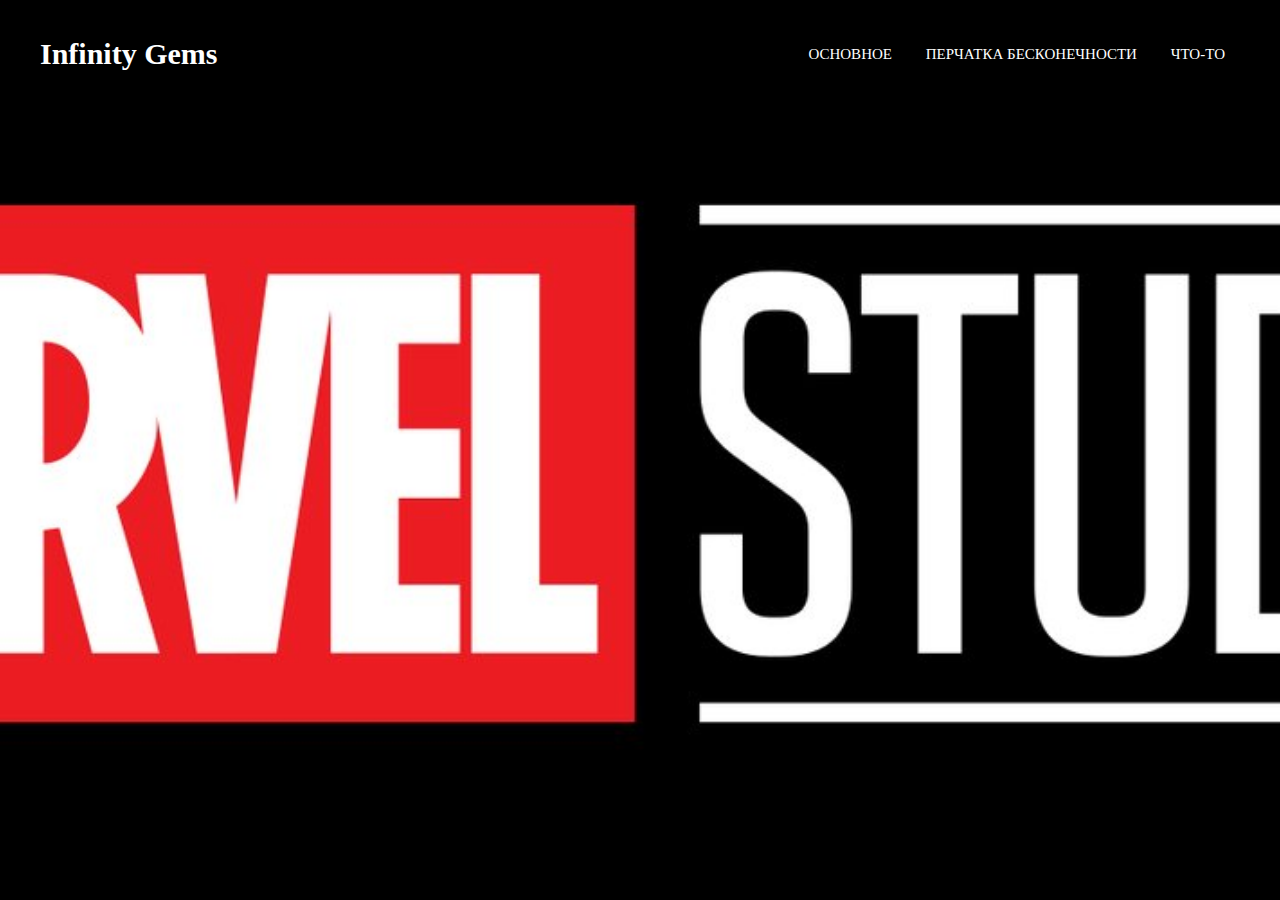
==== index.html @ b47da0dd "created project" ====
<!DOCTYPE html>
<html lang="ru">
<head>     
    <meta charset = "UTF-8">
    <link rel="stylesheet" href="./assets/css/style.css" type="text/css"/>
    <title>Камни бесконечности</title> 
</head>
<body>

<header class="header">
    <div class="container">
        <div class="header_inner">
            <div class="header_logo">Infinity Gems</div>

                <nav>
                    <a class="nav_link" href="#">Основное</a>
                    <a class="nav_link" href="#">Перчатка бесконечности</a>
                    <a class="nav_link" href="#">Что-то</a>
                </nav>
        </div>
    </div>
</header>



<div class="intro">
    <div class="container">
        
    </div>
</div>



</body>
</html>
---- assets/css/style.css ----
body{
    margin: 0;
    font-size: 15px;
    line-height: 1.6;
}
h1, h2, h3, h4, h5, h6 {
    margin: 0;
}
.container {
    width: 100%;
    max-width: 1200px;
    margin: 0 auto;
}

.intro {
    width: 100%;
    height: 100vh; 

    background: url("../img/logo.jpg") center no-repeat;
    background-size: cover;

}
.header{
    width: 100%;
    padding-top: 30px;

    position: absolute;
    top: 0;
    left: 0;
    right: 0;
    z-index: 1000;

}
.header_inner{
    display: flex;
    justify-content: space-between;
    align-items: center;
}
.header_logo{
    font-size: 30px;
    font-weight: 700;
    color: #fff;
    
}
nav{  
  text-transform: uppercase;
}
.nav_link{
    display: inline-block;
    vertical-align: top;
    margin: 0 15px;
    color: #fff;
    text-decoration: none;

    transition: color .1s linear ;
    position: relative;
}
.nav_link:hover{
    color: #fce38a; 
}
.nav_link::after{
    content: "";
    display: block;
    width: 100%;
    height: 3px;

    background-color: #fce38a;
    opacity: 0;

    position: absolute;
    top:100%;
    left: 0;
    z-index: 1;

    transition: opacity .1s linear;
}
.nav_link:hover:after {
    opacity: 1;
}
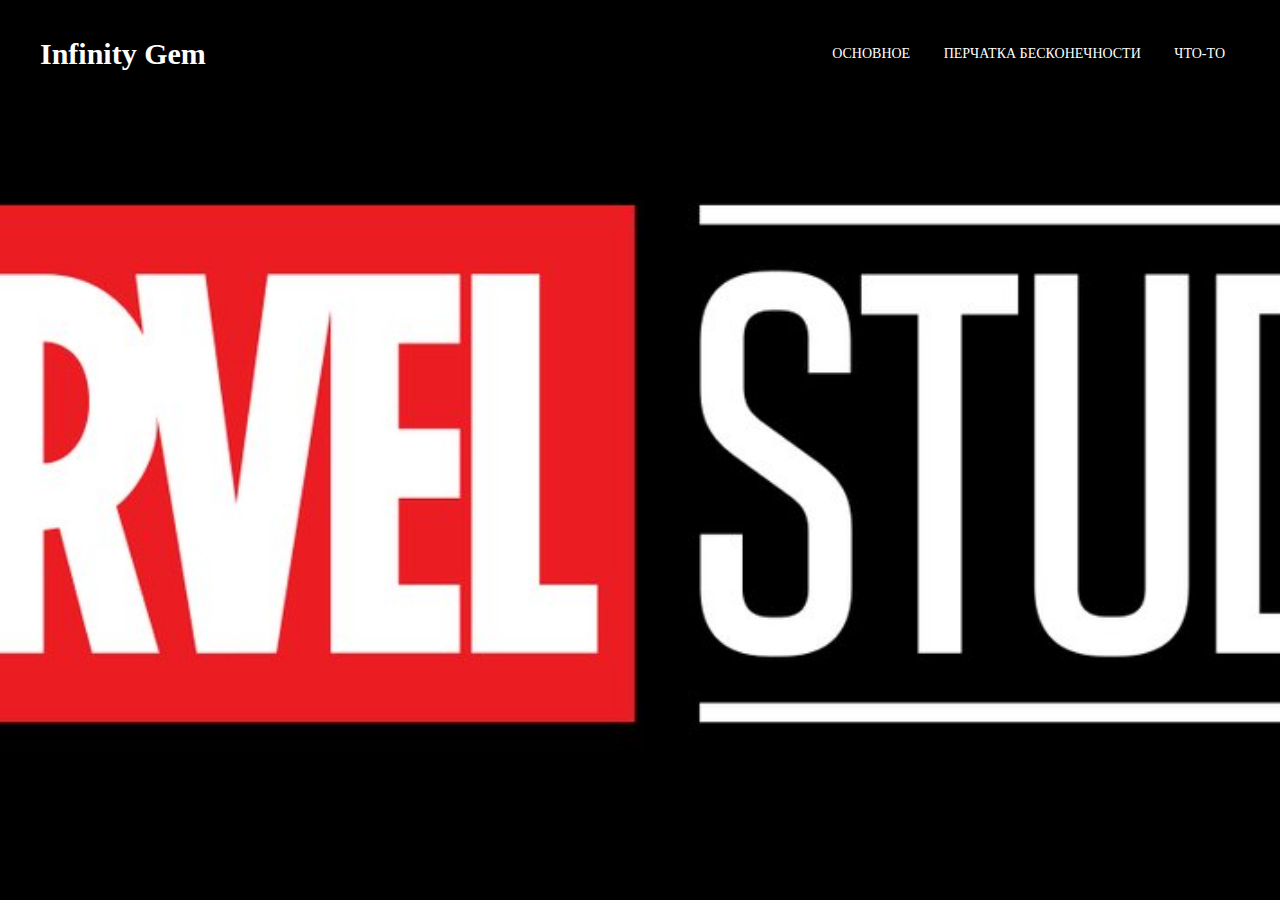
==== commit 4a2e5e86: "fixed adaptive screen" ====
--- a/index.html
+++ b/index.html
@@ -10,7 +10,7 @@
 <header class="header">
     <div class="container">
         <div class="header_inner">
-            <div class="header_logo">Infinity Gems</div>
+            <div class="header_logo">Infinity Gem</div>
 
                 <nav>
                     <a class="nav_link" href="#">Основное</a>
--- a/assets/css/style.css
+++ b/assets/css/style.css
@@ -43,7 +43,8 @@
     
 }
 nav{  
-  text-transform: uppercase;
+    font-size: 14px;
+    text-transform: uppercase;
 }
 .nav_link{
     display: inline-block;
@@ -77,3 +78,8 @@
 .nav_link:hover:after {
     opacity: 1;
 }
+@media screen and (max-width: 480px) {
+    nav{
+        font-size: 20px;
+    }
+}
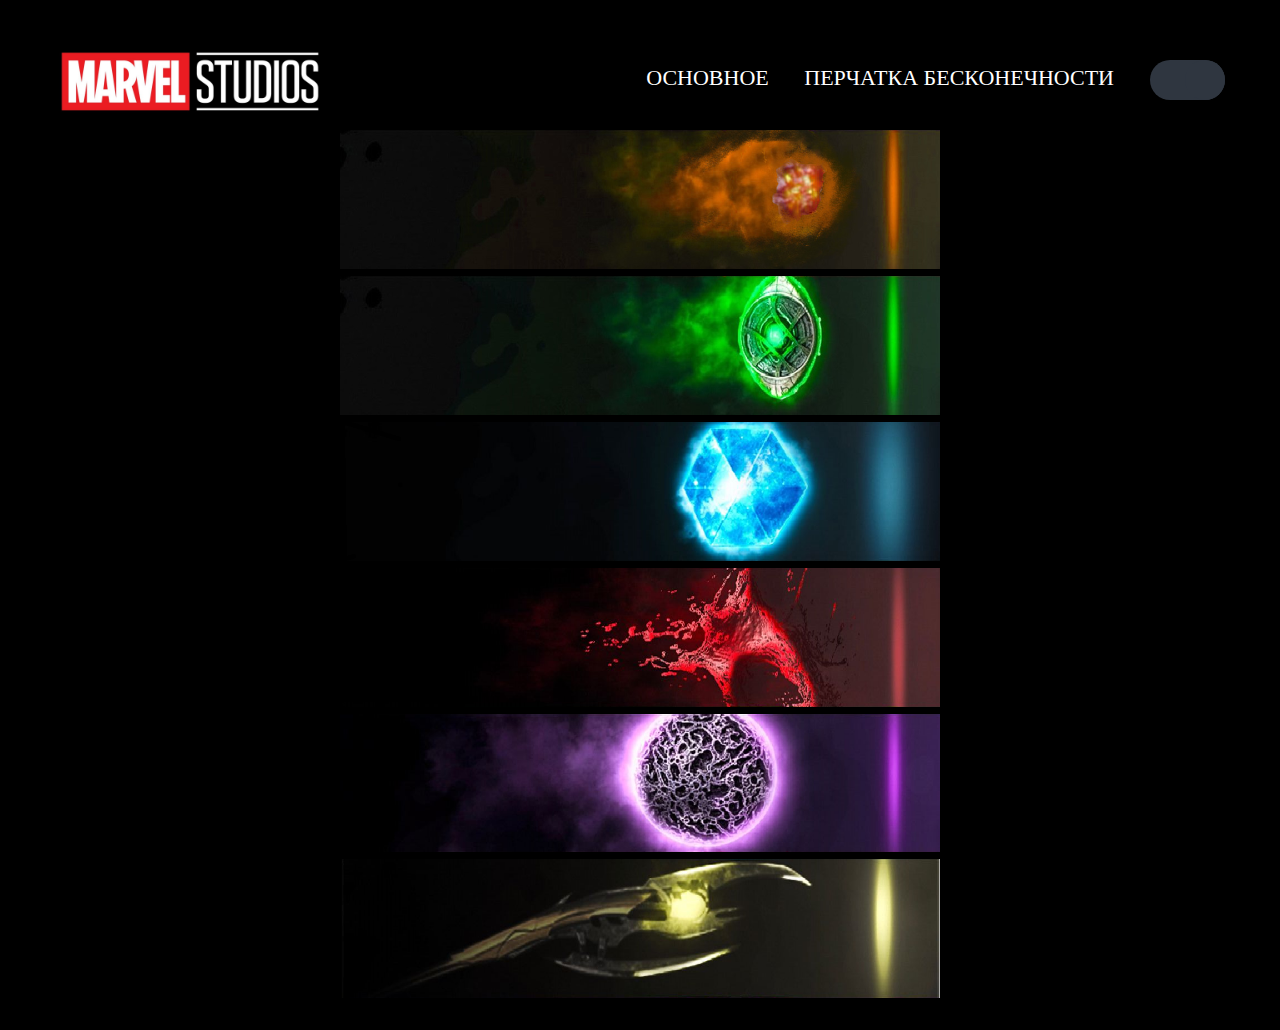
==== commit f4b97ece: "add all function" ====
--- a/index.html
+++ b/index.html
@@ -1,35 +1,116 @@
 <!DOCTYPE html>
 <html lang="ru">
-<head>     
-    <meta charset = "UTF-8">
-    <link rel="stylesheet" href="./assets/css/style.css" type="text/css"/>
-    <title>Камни бесконечности</title> 
+
+<head>
+    <meta charset="UTF-8">
+    <title>Камни бесконечности</title>
+    <link rel="stylesheet" href="./assets/css/style.css" type="text/css" />
 </head>
+
 <body>
 
-<header class="header">
-    <div class="container">
-        <div class="header_inner">
-            <div class="header_logo">Infinity Gem</div>
-
+    <header class="header">
+        <div class="container">
+            <div class="header_inner">
+                <div class="header_logo"></div>
                 <nav>
-                    <a class="nav_link" href="#">Основное</a>
-                    <a class="nav_link" href="#">Перчатка бесконечности</a>
-                    <a class="nav_link" href="#">Что-то</a>
+                    <a class="nav_link" href="./assets/pages/infinity stone.html">Основное</a>
+                    <a class="nav_link" href="./assets/pages/guntlet.html">Перчатка бесконечности</a>
+                    <div class="search-box">
+                        <input type="text" class="search-txt" placeholder="Поиск">
+                        <a href="#" class="search-btn"><i class="fa fa-search" aria-hidden="true"></i></a>
+                    </div>
                 </nav>
+            </div>
         </div>
-    </div>
-</header>
+    </header>
 
 
 
-<div class="intro">
-    <div class="container">
-        
+    <div class="intro">
+        <div class="container">
+            <table class="table">           
+                <tr>
+                    <div class="table_container">
+                        <center>
+                            <a href="./assets/pages/soul.html"><img src="./assets/img/urlsoul.jpg" alt="Avatar" class="img">
+                            <!-- <div href="soul.html" class="overlaysoul">
+                                <div class="textsoul">Камень души</div>
+                            </div> -->
+                            </a>
+                        </center>
+                    </div>
+                </tr>
+
+
+                <tr>
+                    <div class="table_container">
+                        <center>
+                            <a href="./assets/pages/time.html"><img src="./assets/img/urltime.jpg" alt="Avatar" class="img">
+                            <!-- <div class="overlaytime">
+                                <div class="texttime"> Камень времени</div>
+                            </div> -->
+                            </a>
+                        </center>
+                    </div>
+                </tr>
+
+
+                <tr>
+                    <div class="table_container">
+                        <center>
+                            <a href="./assets/pages/space.html"><img src="./assets/img/urlspace.bmp" alt="Avatar" class="img">
+                            <!-- <div class="overlayspace">
+                                <div class="textspace">Камень пространства</div>
+                            </div> -->
+                            </a>
+                        </center>
+                    </div>
+                </tr>
+
+
+                <tr>
+                    <div class="table_container">
+                        <center>
+                            <a href="./assets/pages/reality.html"><img src="./assets/img/urlreality.bmp" alt="Avatar" class="img">
+                            <!-- <div class="overlayreality">
+                                <div class="textreality">Камень реальности</div>
+                            </div> -->
+                            </a>
+                    </div>
+                </tr>
+
+
+                <tr>
+                    <div class="table_container">
+                        <center>
+                            <a href="./assets/pages/power.html"><img src="./assets/img/urlpower.bmp" alt="Avatar" class="img">
+                            <!-- <div class="overlaypower">
+                                <div class="textpower">Камень силы</div>
+                            </div> -->
+                            </a>
+                        <center>
+                    </div>
+                </tr>
+
+
+                <tr>
+                    <div class="table_container">
+                        <center>
+                        <a href="./assets/pages/mind.html"><img src="./assets/img/urlmind.bmp" alt="Avatar" class="img">
+                            <!-- <div class="overlaymind">
+                                <div class="textmind">Камень разума</div>
+                            </div> -->
+                        </a>
+                        </center>
+                    </div>
+                </tr>
+            </table>
+        </div>
     </div>
-</div>
 
 
 
 </body>
+
 </html>--- a/assets/css/style.css
+++ b/assets/css/style.css
@@ -11,20 +11,24 @@
     max-width: 1200px;
     margin: 0 auto;
 }
+.table_container {
+    position: relative;
+    width: 100%;
+  }
 
 .intro {
     width: 100%;
     height: 100vh; 
 
-    background: url("../img/logo.jpg") center no-repeat;
+    background: black;
     background-size: cover;
 
 }
 .header{
     width: 100%;
     padding-top: 30px;
-
-    position: absolute;
+    background-color: black;
+    position: static;
     top: 0;
     left: 0;
     right: 0;
@@ -37,13 +41,22 @@
     align-items: center;
 }
 .header_logo{
+    width: 300px;
+    height: 100px;
+    background: url("../img/logo.jpg");
+    background-size: 100%;
     font-size: 30px;
     font-weight: 700;
     color: #fff;
     
 }
+.header_page{
+    width: 100%;
+    padding-top: 30px;
+
+}
 nav{  
-    font-size: 14px;
+    font-size: 22px;
     text-transform: uppercase;
 }
 .nav_link{
@@ -78,8 +91,283 @@
 .nav_link:hover:after {
     opacity: 1;
 }
-@media screen and (max-width: 480px) {
-    nav{
-        font-size: 20px;
+
+.leftblock{
+    width: 300px;
+    height: 600px;
+    /* background: url("../img/infinitystones.png");
+    background-size: 100%; */
+    float: left;
+}
+.rightblock{
+    width:300px;
+    height: 600px;
+    float: right;
+}
+.centerblock{
+    float: inline-block;
+}
+
+.background_page{
+    background: url("../img/fon.jpg");
+    position: absolute;
+    z-index: 1000;
+    
+}
+
+.button {
+    background-color: black;
+    border: none;
+    color: white;
+    padding: 15px 32px;
+    text-align: center;
+	text-decoration: none;
+    display: inline-block;
+    font-size: 16px;
+    margin: 4px 2px;
+    cursor: pointer; border-radius: 10px;
+	transition: 1s;}
+.button:hover {
+    background-color:gray;
+    border: none;
+    color:black;
+    padding: 20px 64px;
+    text-align: center;
+    text-decoration: none;
+    display: inline-block;
+    font-size: 16px;
+    margin: 4px 2px;
+    cursor: pointer;
+	border-radius: 10px;
+	transition: 1s;}
+.button hover:after {
+    background-color: black;
+    border: none;
+    color: white;
+    padding: 20px 64px;
+    text-align: center;
+	text-decoration: none;
+    display: inline-block;
+    font-size: 16px;
+    margin: 4px 2px;
+    cursor: pointer;
+	border-radius: 10px;
+	transition: 1s;}
+
+
+
+.search-box {
+    display: inline-block;
+    vertical-align: top;
+    margin: 0 15px;
+    
+    position: relative;
+    background-color: #2f3640;
+    height: 40px;
+    border-radius: 40px;
+}
+
+.search-btn {
+    display: inline-block;
+    justify-content: center;
+    align-items: center;
+    color: #f0f0f0;
+    width: 40px;
+    height: 40px;
+    border-radius: 50%;
+    background-color: #2f3640;
+    text-decoration: none;
+}
+
+.search-txt {
+    border: none;
+    outline: none;
+    background: none;
+    vertical-align: top;
+    margin: 0 15px;
+    padding: 0;
+    color: #fff;
+    font-size: 16px;
+    transition: .4s;
+    line-height: 40px;
+    width: 0;
+}
+
+.search-box:hover .search-txt {
+    width: 240px;
+    padding: 0 6px;
+}
+
+.search-box:hover .search-btn {
+    background-color: #2b2b2b;
+}
+    
+.img {
+    width: 50%;
+    height: 100%;
+    margin: 0px auto;
+  }
+
+.table {
+    width: 50%;
+    height: auto;
+    margin: 0px auto;
+  }
+
+/* .textspace {
+color: white;
+font-size: 18px;
+position: absolute;
+top: 50%;
+left: 1%;
+transform: translate;
+
+text-align: center;
+}
+
+.overlayspace {
+position: absolute;
+bottom: 0;
+left: 0;
+right: 100%;
+background-color: #42aaff;
+overflow: hidden;
+width: 50%;
+margin: 0px auto;
+height:auto;
+transition: 0.7s ease;
+}
+.container:hover .overlayspace {
+right: 0;
+height: 100%;
+} */
+
+/*
+.overlayreality {
+position: absolute;
+bottom: 100%;
+left: 0;
+right: 0;
+background-color: #a52a2a;
+overflow: hidden;
+width: 100%;
+height:0;
+transition:0.7s ease;
+}
+.container:hover .overlayreality {
+bottom: 0;
+height: 100%;
+}
+
+
+
+.overlaymind {
+position: absolute;
+bottom: 100%;
+left: 0;
+right: 0;
+background-color: #E5BE01;
+overflow: hidden;
+width: 100%;
+height:0;
+transition: 0.7s ease;
+}
+.container:hover .overlaymind {
+bottom: 0;
+height: 100%;
+}
+
+
+.overlaypower {
+position: absolute;
+bottom: 100%;
+left: 0;
+right: 0;
+background-color: purple;
+overflow: hidden;
+width: 100%;
+height:0;
+transition: 0.7s ease;
+}
+.container:hover .overlaypower {
+bottom: 0;
+height: 100%;
+}
+
+
+
+.overlaytime {
+position: absolute;
+bottom: 100%;
+left: 0;
+right: 0;
+background-color: #34C924;
+overflow: hidden;
+width: 100%;
+height:0;
+transition: 0.7s ease;
+}
+.container:hover .overlaytime {
+bottom: 0;
+height: 100%;
+} */
+
+
+
+@media screen 
+and (min-device-width: 320px)
+and (max-device-width: 480px) {
+    .header_logo{
+        font-size: 90px;
+        font-weight: 700;
+        color: #fff;
+        
     }
-}
+    .intro{
+        width: 100%;
+        height:100dp; 
+    
+        background: black;
+        background-size: cover;
+    }
+
+    nav{  
+        font-size: 22px;
+        text-transform: uppercase;
+    } 
+    .table {
+        width: 50dp;
+        height: 100dp;
+        margin: 0px auto;
+      }
+}
+@media screen 
+and (min-device-width: 480px)
+and (max-device-width: 720px) {
+    .header_logo{
+        font-size: 90px;
+        font-weight: 700;
+        color: #fff;
+        
+    }
+    nav{  
+        font-size: 22px;
+        text-transform: uppercase;
+    }    
+}
+@media screen 
+and (min-device-width: 720px)
+and (max-device-width: 1080px) {
+    .header_logo{
+        font-size: 90px;
+        font-weight: 700;
+        color: #fff;
+        
+    }
+    
+    nav{  
+        font-size: 22px;
+        text-transform: uppercase;
+    }    
+}
+
